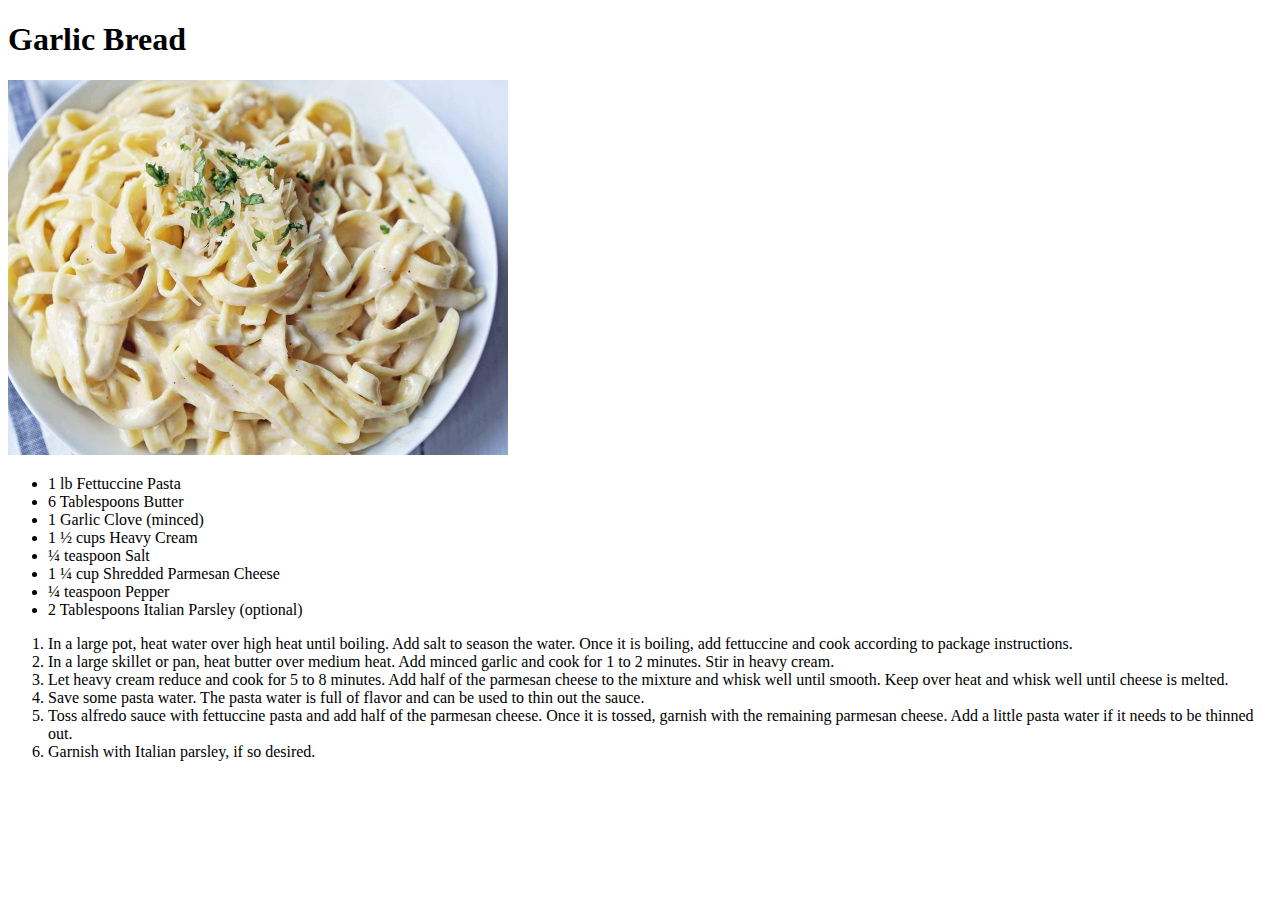
==== recipes/fettuccine-alfredo.html @ 3c091024 "Created Fettuccine alfredo page and added lists and images. Added Links to recipes to index." ====
<!DOCTYPE html>

<html lang="en">

    <head>
        <meta charset="UTF-8">
        <title>Garlic Bread</title>
    </head>


    <body>

        <h1>Garlic Bread</h1>
        <img src="fettuccine-alfredo.jpg" alt="Fettuccine Alfredo">

        <ul><li>1 lb Fettuccine Pasta</li>
        <li>6 Tablespoons Butter</li>
        <li>1 Garlic Clove (minced)</li>
        <li>1 ½ cups Heavy Cream</li>
        <li>¼ teaspoon Salt</li>
        <li>1 ¼ cup Shredded Parmesan Cheese</li>
        <li>¼ teaspoon Pepper</li>
        <li>2 Tablespoons Italian Parsley (optional)</li></ul>

        <ol><li>In a large pot, heat water over high heat until boiling. Add salt to season the water. 
            Once it is boiling, add fettuccine and cook according to package instructions.</li>
            <li>In a large skillet or pan, heat butter over medium heat. Add minced garlic and cook for 1 to 2 minutes. Stir in heavy cream. </li>
            <li>Let heavy cream reduce and cook for 5 to 8 minutes. Add half of the parmesan cheese to the mixture and whisk well until smooth. 
            Keep over heat and whisk well until cheese is melted.</li>
            <li>Save some pasta water. The pasta water is full of flavor and can be used to thin out the sauce.</li>
            <li>Toss alfredo sauce with fettuccine pasta and add half of the parmesan cheese. 
                Once it is tossed, garnish with the remaining parmesan cheese. Add a little pasta water if it needs to be thinned out.</li>
            <li>Garnish with Italian parsley, if so desired.</li>
            </ol>

    </body>

</html>
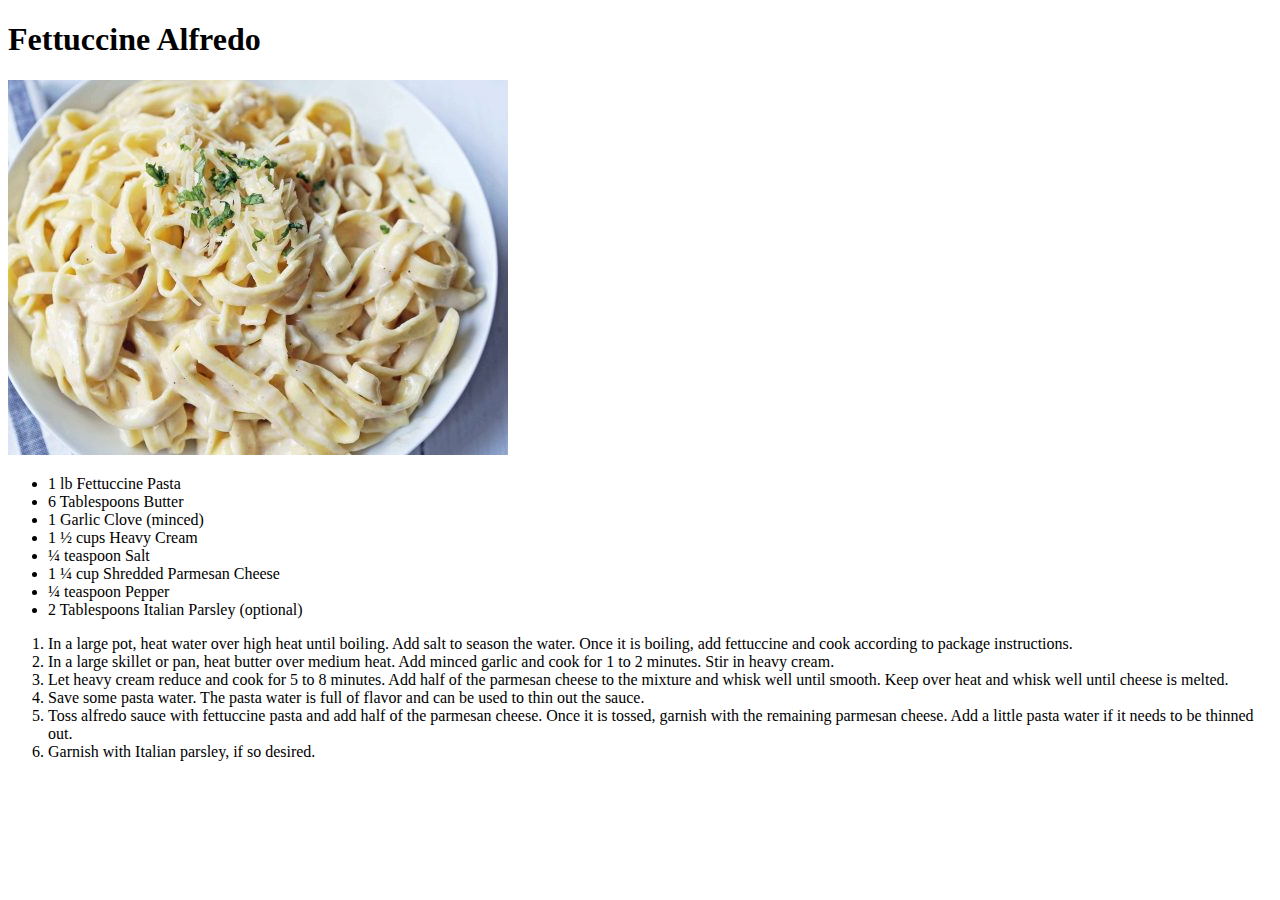
==== commit 394b951f: "Changed Heading and title in fettuccine page" ====
--- a/recipes/fettuccine-alfredo.html
+++ b/recipes/fettuccine-alfredo.html
@@ -4,13 +4,13 @@
 
     <head>
         <meta charset="UTF-8">
-        <title>Garlic Bread</title>
+        <title>Fettuccine Alfredo</title>
     </head>
 
 
     <body>
 
-        <h1>Garlic Bread</h1>
+        <h1>Fettuccine Alfredo</h1>
         <img src="fettuccine-alfredo.jpg" alt="Fettuccine Alfredo">
 
         <ul><li>1 lb Fettuccine Pasta</li>
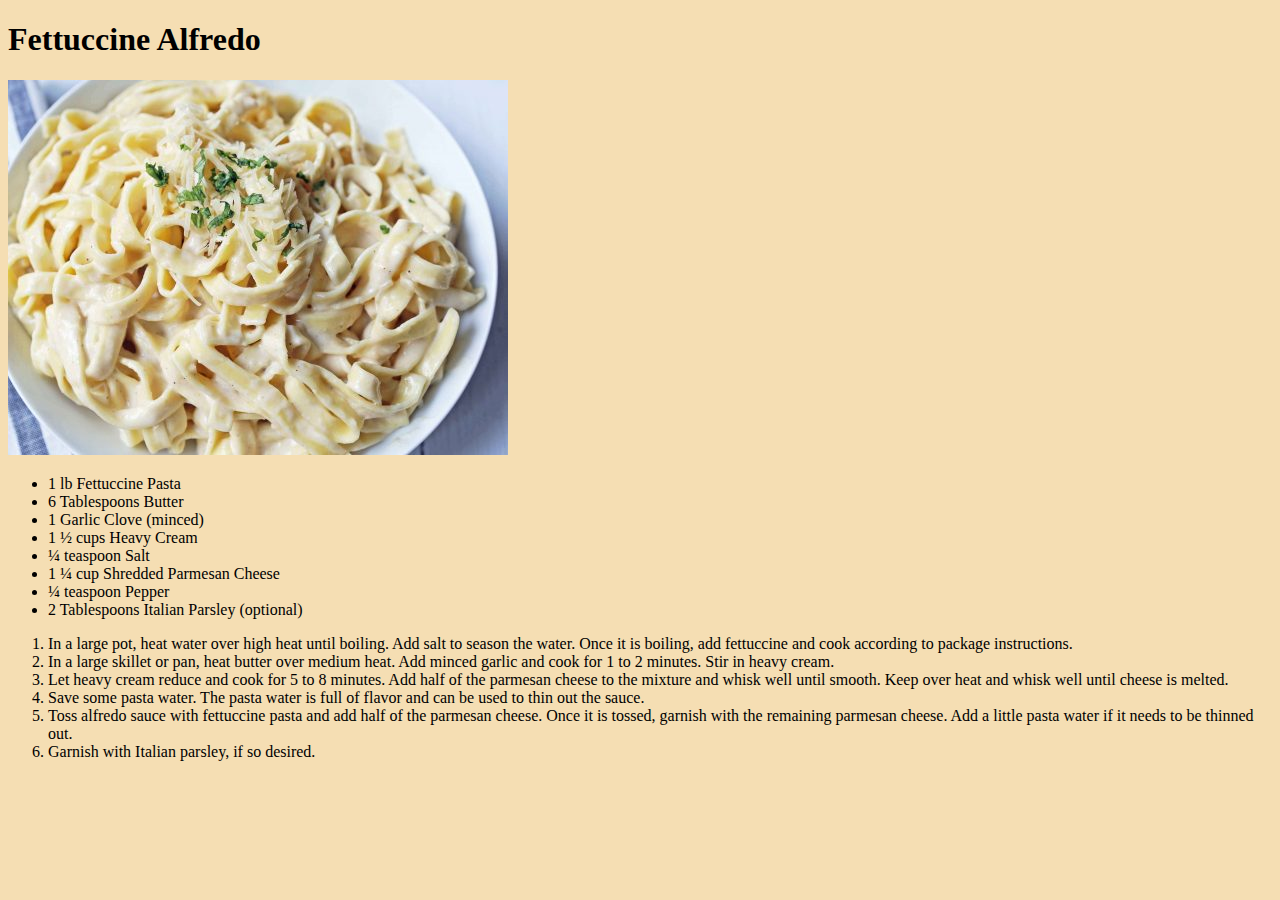
==== commit 3a820408: "Added color to background to all pages" ====
--- a/recipes/fettuccine-alfredo.html
+++ b/recipes/fettuccine-alfredo.html
@@ -4,6 +4,7 @@
 
     <head>
         <meta charset="UTF-8">
+        <link rel="stylesheet" href="../style.css">
         <title>Fettuccine Alfredo</title>
     </head>
 
--- a/style.css
+++ b/style.css
@@ -0,0 +1 @@
+body {background-color: wheat;}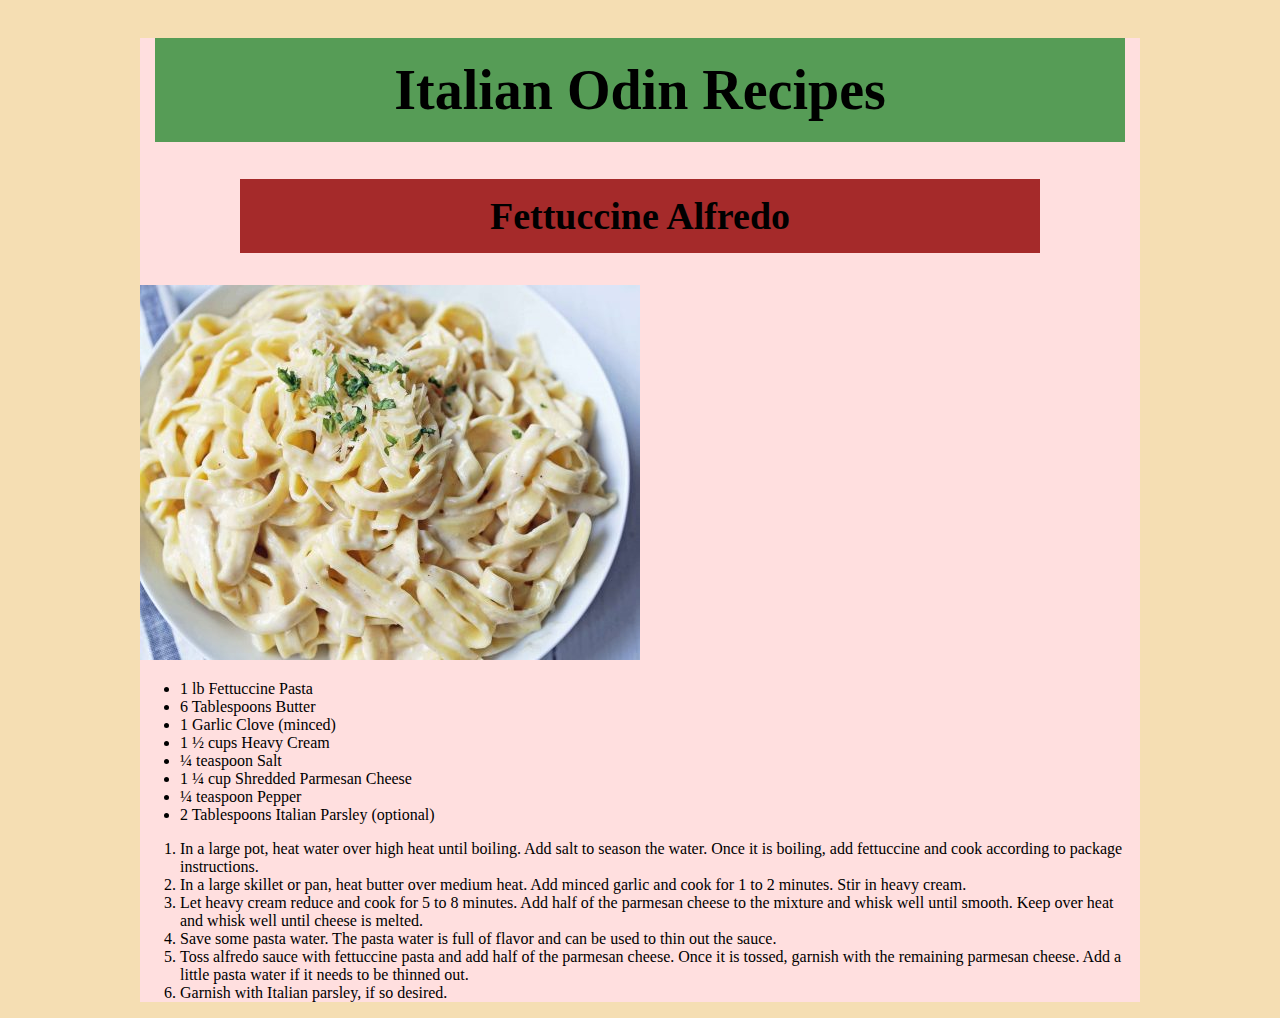
==== commit 69aedb8f: "Added header and a div  wrapper to all pages" ====
--- a/recipes/fettuccine-alfredo.html
+++ b/recipes/fettuccine-alfredo.html
@@ -10,8 +10,9 @@
 
 
     <body>
-
-        <h1>Fettuccine Alfredo</h1>
+        <div id="wrapper">
+        <header><h1>Italian Odin Recipes</h1></header>
+        <h2>Fettuccine Alfredo</h2>
         <img src="fettuccine-alfredo.jpg" alt="Fettuccine Alfredo">
 
         <ul><li>1 lb Fettuccine Pasta</li>
@@ -32,7 +33,7 @@
             <li>Toss alfredo sauce with fettuccine pasta and add half of the parmesan cheese. 
                 Once it is tossed, garnish with the remaining parmesan cheese. Add a little pasta water if it needs to be thinned out.</li>
             <li>Garnish with Italian parsley, if so desired.</li>
-            </ol>
+            </ol></div>
 
     </body>
 
--- a/style.css
+++ b/style.css
@@ -1 +1,20 @@
-body {background-color: wheat;}+body {background-color: wheat;}
+
+header { font-size: 28px; 
+        background-color: rgb(86, 156, 86);  
+        margin-inline: 15px;
+        margin-bottom: 15px;
+        
+        }
+
+h1 {text-align: center;
+     padding: 20px;
+    }
+
+h2 {text-align: center;
+background-color: brown;
+font-size: 38px;
+    margin-inline: 100px;
+    padding: 15px;}
+
+#wrapper {background-color: rgb(255, 223, 223); min-width: auto; max-width: 1000px; margin: 0 auto;}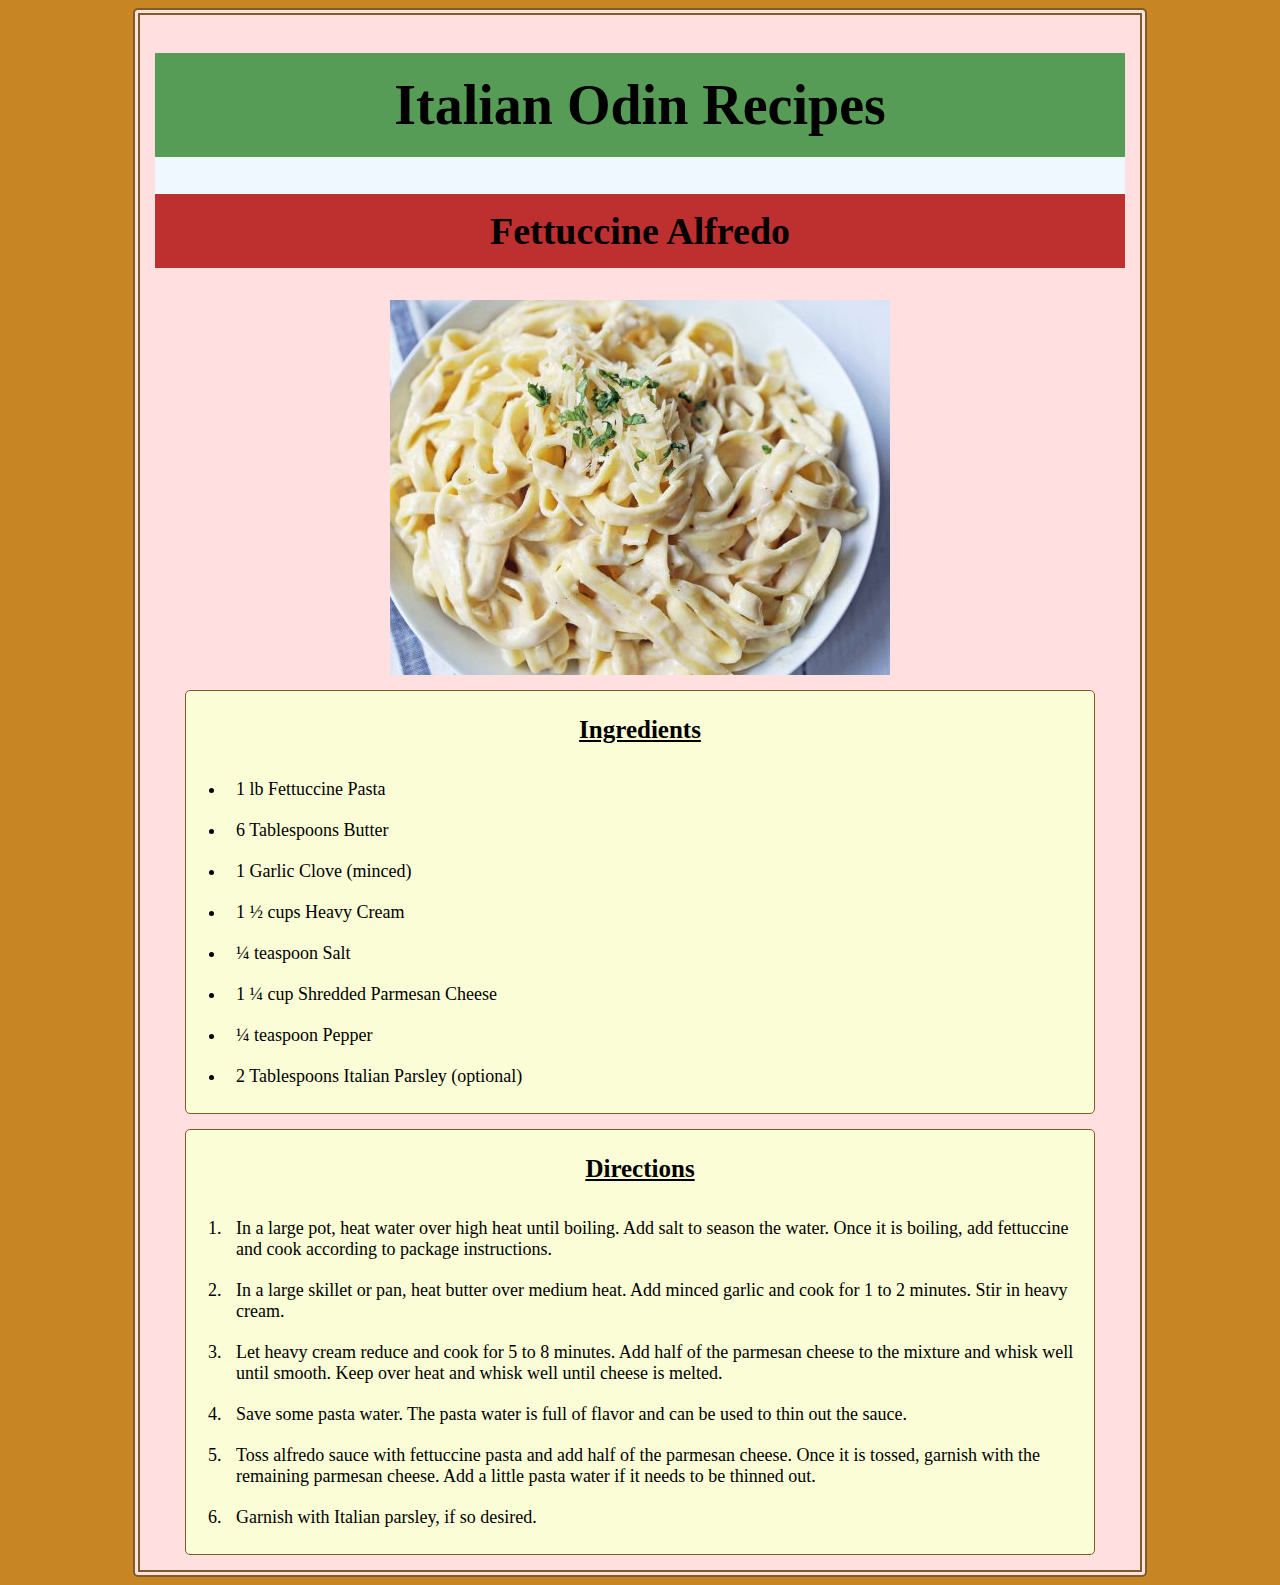
==== commit 87585a9e: "Added a container for the lists" ====
--- a/recipes/fettuccine-alfredo.html
+++ b/recipes/fettuccine-alfredo.html
@@ -11,10 +11,12 @@
 
     <body>
         <div id="wrapper">
-        <header><h1>Italian Odin Recipes</h1></header>
-        <h2>Fettuccine Alfredo</h2>
-        <img src="fettuccine-alfredo.jpg" alt="Fettuccine Alfredo">
+        <div class="header-box"><header><h1>Italian Odin Recipes</h1></header>
+        <h2>Fettuccine Alfredo</h2></div>
+        <img src="fettuccine-alfredo.jpg" alt="Fettuccine Alfredo" class="center">
 
+        <div class="list-box">
+        <h3>Ingredients</h3>
         <ul><li>1 lb Fettuccine Pasta</li>
         <li>6 Tablespoons Butter</li>
         <li>1 Garlic Clove (minced)</li>
@@ -22,9 +24,11 @@
         <li>¼ teaspoon Salt</li>
         <li>1 ¼ cup Shredded Parmesan Cheese</li>
         <li>¼ teaspoon Pepper</li>
-        <li>2 Tablespoons Italian Parsley (optional)</li></ul>
+        <li>2 Tablespoons Italian Parsley (optional)</li></ul></div>
 
-        <ol><li>In a large pot, heat water over high heat until boiling. Add salt to season the water. 
+        <div class="list-box">
+            <h3>Directions</h3>
+            <ol><li>In a large pot, heat water over high heat until boiling. Add salt to season the water. 
             Once it is boiling, add fettuccine and cook according to package instructions.</li>
             <li>In a large skillet or pan, heat butter over medium heat. Add minced garlic and cook for 1 to 2 minutes. Stir in heavy cream. </li>
             <li>Let heavy cream reduce and cook for 5 to 8 minutes. Add half of the parmesan cheese to the mixture and whisk well until smooth. 
@@ -34,6 +38,7 @@
                 Once it is tossed, garnish with the remaining parmesan cheese. Add a little pasta water if it needs to be thinned out.</li>
             <li>Garnish with Italian parsley, if so desired.</li>
             </ol></div>
+        </div>
 
     </body>
 
--- a/style.css
+++ b/style.css
@@ -1,20 +1,89 @@
-body {background-color: wheat;}
+html {
+    overflow-y: scroll;
+}
+
+body {background-color: rgb(199, 133, 35);
+    background-image: url("rough-beige-stucco-surface.jpg")}
 
 header { font-size: 28px; 
         background-color: rgb(86, 156, 86);  
-        margin-inline: 15px;
+        text-decoration: none;
         margin-bottom: 15px;
         
         }
 
 h1 {text-align: center;
      padding: 20px;
+     
     }
 
+h1 a {display: block;
+    color: black;
+    text-decoration: none;}
+
+h1 a:hover {color: aliceblue;}
+
 h2 {text-align: center;
-background-color: brown;
-font-size: 38px;
-    margin-inline: 100px;
+    background-color: rgb(190, 47, 47);
+    font-size: 38px;
+    
     padding: 15px;}
 
-#wrapper {background-color: rgb(255, 223, 223); min-width: auto; max-width: 1000px; margin: 0 auto;}+h3 {text-align: center;
+text-decoration: underline;
+font-size: 25px;}
+
+nav a:hover {color: aliceblue;}
+nav ul {font-size: 20px;
+    padding: 0;
+    list-style-type: none;
+    overflow: hidden;
+    background-color: rgb(190, 47, 47);}
+
+nav li {float: left;}
+
+nav li a {display: block;
+    color: black;
+    text-decoration: none;
+    text-align: center;
+    font-weight: bold;
+    font-size: 22px;
+    margin-inline: 75px;
+margin-block: 20px;}
+
+ul li, ol li { font-size: 18px;
+    padding: 10px;
+    
+}
+
+
+.center {
+    display: block;
+    margin-left: auto;
+    margin-right: auto;
+    margin-bottom: 15px;
+    max-width: 70%;
+}
+
+.header-box {background-color: aliceblue;
+    margin-inline: 15px;
+    
+}
+
+.list-box {background-color: rgb(250, 253, 213);
+    margin-inline: 45px;
+    border-style: solid;
+    border-radius: 5px;
+    border-width: 1px;
+    border-color: rgb(124, 93, 39);
+margin-bottom: 15px;}
+
+#wrapper {background-color: rgb(255, 223, 223);
+         
+            min-width: auto; 
+            max-width: 1000px; 
+            margin: 0 auto;
+            border-style: double;
+            border-radius: 5px;
+            border-width: 7px;
+            border-color: rgb(124, 93, 39);}